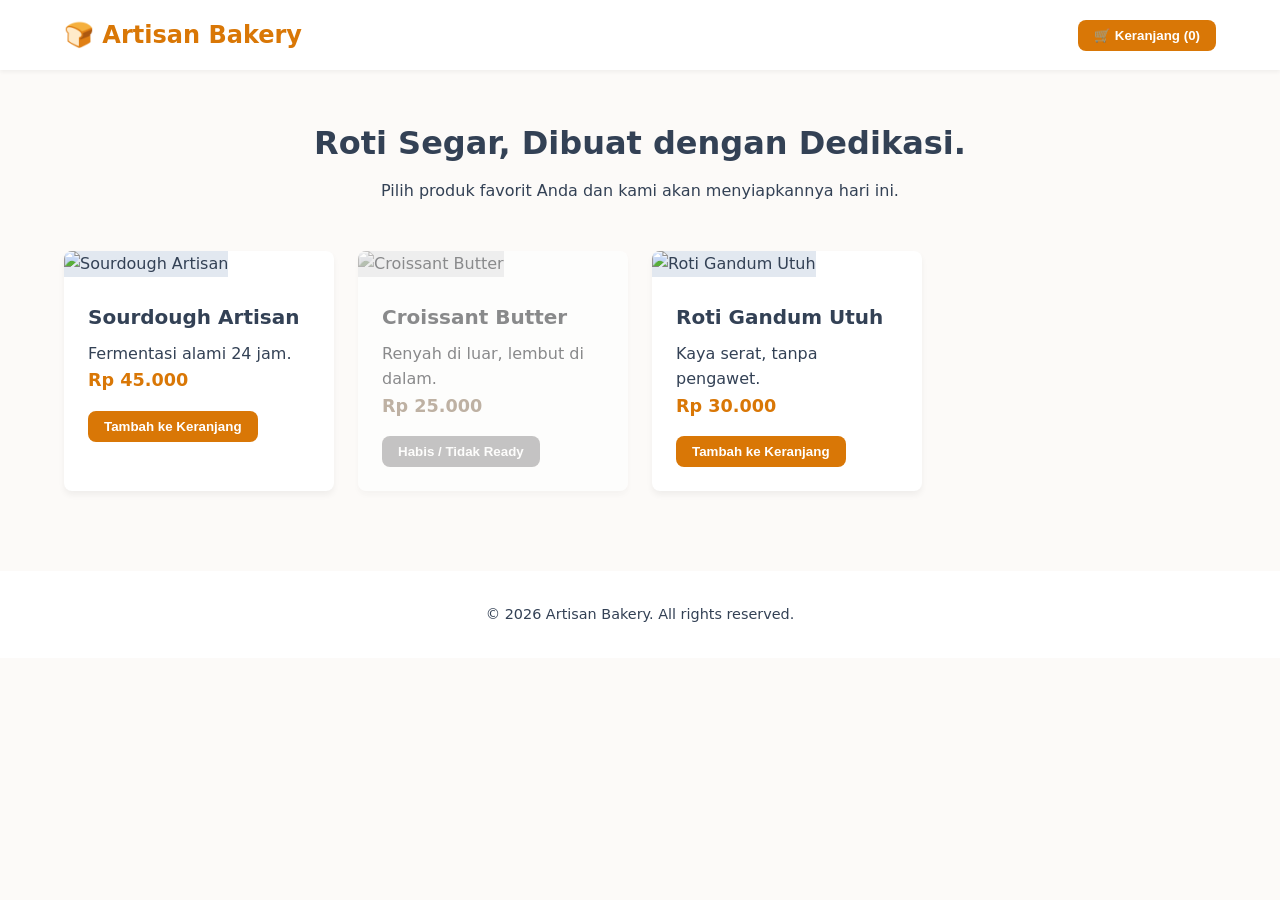
==== index.html @ 13c43ebc "feat(catalog): add daily availability status and disabled UI states" ====
<!DOCTYPE html>
<html lang="id">
<head>
    <meta charset="UTF-8">
    <meta name="viewport" content="width=device-width, initial-scale=1.0">
    <meta name="description" content="Katalog Artisan Bakery - Roti Segar Setiap Hari">
    <!-- Ganti URL CSP dengan Endpoint R2 Anda untuk keamanan -->
    <meta http-equiv="Content-Security-Policy" content="default-src 'self'; img-src 'self' https://pub-xxxxxxxx.r2.dev https://cdn.namatoko.pages.dev; script-src 'self'; style-src 'self';">
    <title>Artisan Bakery | Katalog Roti</title>
    <link rel="stylesheet" href="style.css">
</head>
<body>
    <header class="navbar">
        <div class="container navbar-content">
            <h1 class="logo">🍞 Artisan Bakery</h1>
            <nav>
                <button id="cart-btn" class="btn-primary">🛒 Keranjang (<span id="cart-count">0</span>)</button>
            </nav>
        </div>
    </header>

    <main class="container">
        <section class="hero">
            <h2>Roti Segar, Dibuat dengan Dedikasi.</h2>
            <p>Pilih produk favorit Anda dan kami akan menyiapkannya hari ini.</p>
        </section>

        <!-- Container DOM untuk Injeksi JavaScript -->
        <section id="product-grid" class="grid"></section>
    </main>

    <footer>
        <div class="container">
            <p>&copy; 2026 Artisan Bakery. All rights reserved.</p>
        </div>
    </footer>

    <script src="app.js"></script>
</body>
</html>
---- style.css ----
:root {
    --primary-color: #d97706;
    --bg-color: #fcfaf8;
    --card-bg: #ffffff;
    --text-main: #334155;
    --border-radius: 8px;
}

* { box-sizing: border-box; margin: 0; padding: 0; }

body {
    font-family: system-ui, -apple-system, sans-serif;
    background-color: var(--bg-color);
    color: var(--text-main);
    line-height: 1.6;
}

.container { width: 90%; max-width: 1200px; margin: auto; }

/* Navbar */
.navbar {
    background-color: var(--card-bg);
    box-shadow: 0 2px 4px rgba(0,0,0,0.05);
    padding: 1rem 0;
    position: sticky;
    top: 0;
    z-index: 100;
}
.navbar-content { display: flex; justify-content: space-between; align-items: center; }
.logo { font-size: 1.5rem; color: var(--primary-color); }

/* Buttons */
.btn-primary {
    background-color: var(--primary-color);
    color: white;
    border: none;
    padding: 0.5rem 1rem;
    border-radius: var(--border-radius);
    cursor: pointer;
    font-weight: bold;
    transition: opacity 0.2s;
}
.btn-primary:hover { opacity: 0.9; }

/* Hero Section */
.hero { text-align: center; padding: 3rem 0; }
.hero h2 { font-size: 2rem; margin-bottom: 0.5rem; }

/* Grid Produk */
.grid {
    display: grid;
    grid-template-columns: repeat(auto-fill, minmax(250px, 1fr));
    gap: 1.5rem;
    padding-bottom: 3rem;
}

/* Product Card */
.card {
    background: var(--card-bg);
    border-radius: var(--border-radius);
    overflow: hidden;
    box-shadow: 0 4px 6px rgba(0,0,0,0.05);
    transition: transform 0.2s;
}
.card:hover { transform: translateY(-5px); }
.card img {
    width: 100%;
    height: 200px;
    object-fit: cover;
    background-color: #e2e8f0; /* Fallback skeleton color */
}
.card-content { padding: 1.5rem; }
.card-content h3 { font-size: 1.25rem; margin-bottom: 0.5rem; }
.price { color: var(--primary-color); font-weight: bold; font-size: 1.1rem; margin-bottom: 1rem; display: block;}

footer {
    text-align: center;
    padding: 2rem 0;
    background-color: var(--card-bg);
    margin-top: 2rem;
    font-size: 0.9rem;
}

/* Menambahkan efek buram dan mematikan interaksi pada card */
.card.unavailable {
    opacity: 0.6; /* Membuat elemen lebih transparan */
    filter: grayscale(80%); /* Memberikan efek abu-abu agar terlihat tidak aktif */
}

/* Memastikan gambar di dalam card yang tidak aktif juga terpengaruh */
.card.unavailable img {
    pointer-events: none; 
}

/* Modifikasi tampilan tombol saat berstatus disabled */
.card.unavailable button:disabled {
    background-color: #a0a0a0;
    color: #ffffff;
    cursor: not-allowed;
    border: none;
    pointer-events: auto; /* Memastikan kursor 'not-allowed' tetap terdeteksi oleh browser */
}
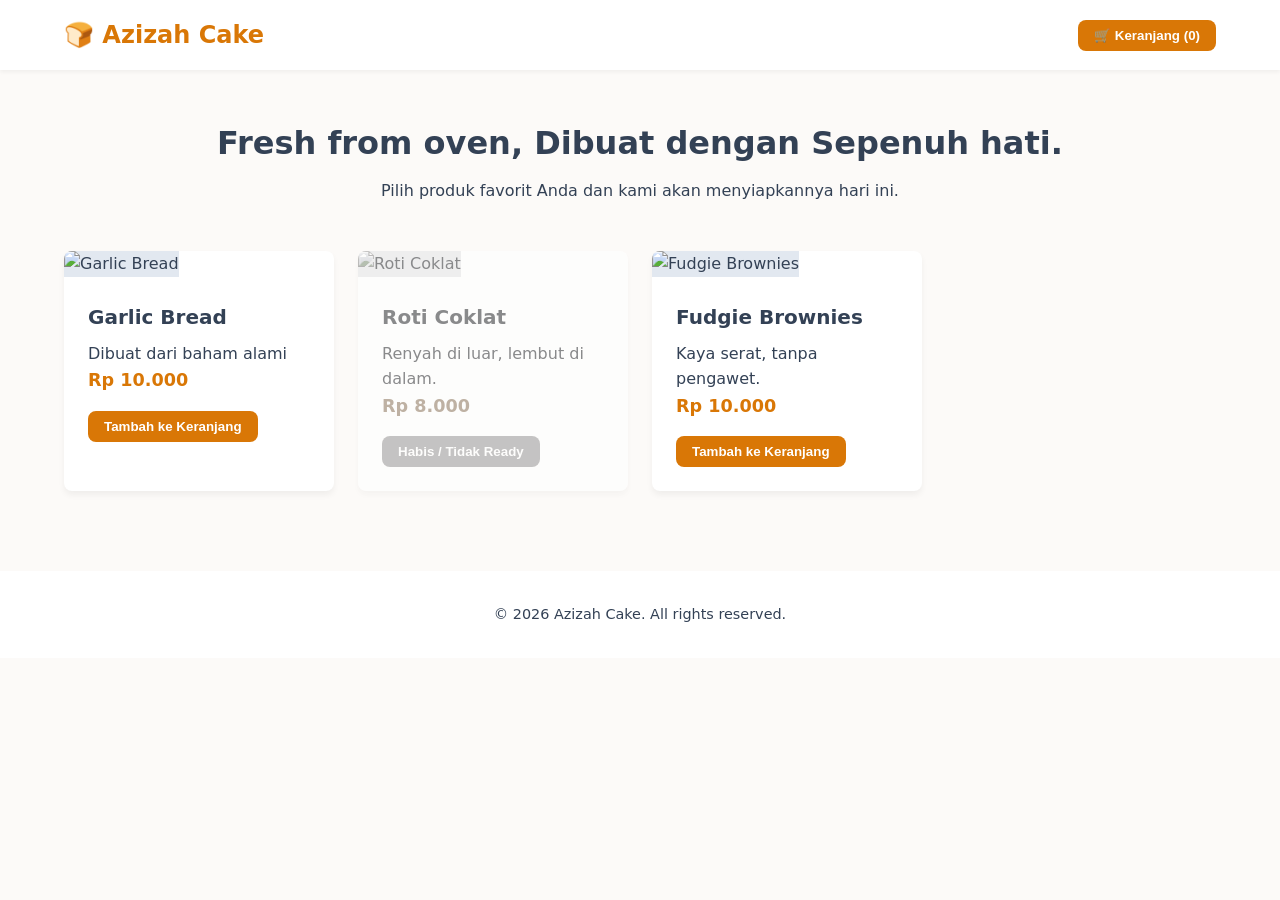
==== commit d086f0a4: "fix update struktur index.html dan app.js" ====
--- a/index.html
+++ b/index.html
@@ -6,13 +6,13 @@
     <meta name="description" content="Katalog Artisan Bakery - Roti Segar Setiap Hari">
     <!-- Ganti URL CSP dengan Endpoint R2 Anda untuk keamanan -->
     <meta http-equiv="Content-Security-Policy" content="default-src 'self'; img-src 'self' https://pub-xxxxxxxx.r2.dev https://cdn.namatoko.pages.dev; script-src 'self'; style-src 'self';">
-    <title>Artisan Bakery | Katalog Roti</title>
+    <title>Azizah Cake | Katalog Roti</title>
     <link rel="stylesheet" href="style.css">
 </head>
 <body>
     <header class="navbar">
         <div class="container navbar-content">
-            <h1 class="logo">🍞 Artisan Bakery</h1>
+            <h1 class="logo">🍞 Azizah Cake</h1>
             <nav>
                 <button id="cart-btn" class="btn-primary">🛒 Keranjang (<span id="cart-count">0</span>)</button>
             </nav>
@@ -21,7 +21,7 @@
 
     <main class="container">
         <section class="hero">
-            <h2>Roti Segar, Dibuat dengan Dedikasi.</h2>
+            <h2>Fresh from oven, Dibuat dengan Sepenuh hati.</h2>
             <p>Pilih produk favorit Anda dan kami akan menyiapkannya hari ini.</p>
         </section>
 
@@ -31,7 +31,7 @@
 
     <footer>
         <div class="container">
-            <p>&copy; 2026 Artisan Bakery. All rights reserved.</p>
+            <p>&copy; 2026 Azizah Cake. All rights reserved.</p>
         </div>
     </footer>
 
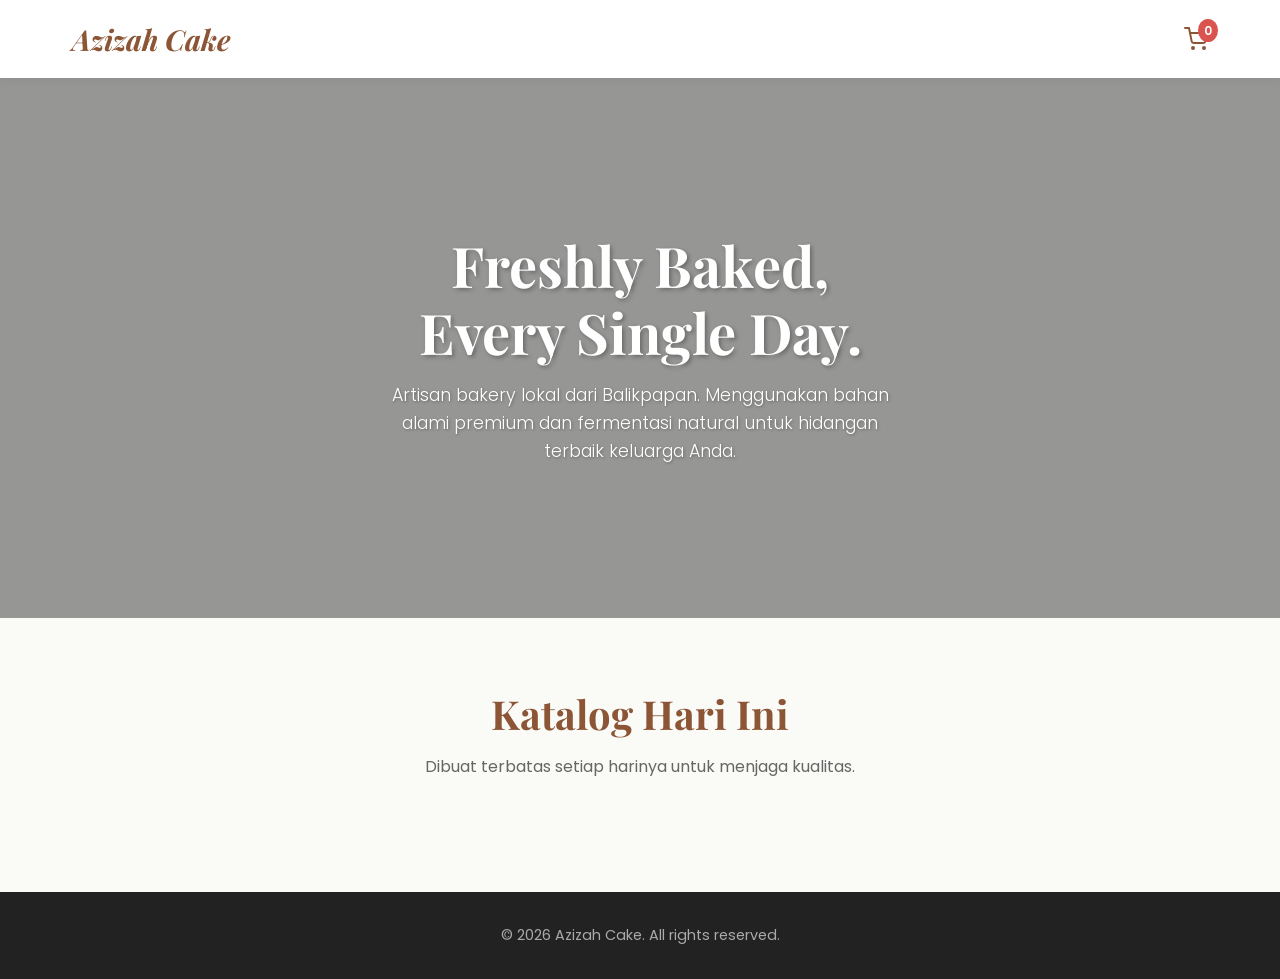
==== commit 10704e05: "style: rombak total UI/UX ke tema artisan bakery profesional" ====
--- a/index.html
+++ b/index.html
@@ -3,36 +3,49 @@
 <head>
     <meta charset="UTF-8">
     <meta name="viewport" content="width=device-width, initial-scale=1.0">
-    <meta name="description" content="Katalog Artisan Bakery - Roti Segar Setiap Hari">
-    <!-- Ganti URL CSP dengan Endpoint R2 Anda untuk keamanan -->
-    <meta http-equiv="Content-Security-Policy" content="default-src 'self'; img-src 'self' https://pub-xxxxxxxx.r2.dev https://cdn.namatoko.pages.dev; script-src 'self'; style-src 'self';">
-    <title>Azizah Cake | Katalog Roti</title>
+    <title>Azizah Cake & Bakery</title>
+    <!-- Import Google Fonts untuk tipografi berkelas -->
+    <link rel="preconnect" href="https://fonts.googleapis.com">
+    <link rel="preconnect" href="https://fonts.gstatic.com" crossorigin>
+    <link href="https://fonts.googleapis.com/css2?family=Playfair+Display:ital,wght@0,600;1,600&family=Poppins:wght@300;400;500;600&display=swap" rel="stylesheet">
     <link rel="stylesheet" href="style.css">
 </head>
 <body>
-    <header class="navbar">
-        <div class="container navbar-content">
-            <h1 class="logo">🍞 Azizah Cake</h1>
-            <nav>
-                <button id="cart-btn" class="btn-primary">🛒 Keranjang (<span id="cart-count">0</span>)</button>
-            </nav>
+
+    <!-- Navigasi Atas -->
+    <nav class="navbar">
+        <div class="nav-container">
+            <h1 class="brand-logo">Azizah Cake</h1>
+            <div class="cart-wrapper">
+                <svg xmlns="http://www.w3.org/2000/svg" width="24" height="24" viewBox="0 0 24 24" fill="none" stroke="currentColor" stroke-width="2" stroke-linecap="round" stroke-linejoin="round"><circle cx="9" cy="21" r="1"></circle><circle cx="20" cy="21" r="1"></circle><path d="M1 1h4l2.68 13.39a2 2 0 0 0 2 1.61h9.72a2 2 0 0 0 2-1.61L23 6H6"></path></svg>
+                <span id="cart-count" class="badge">0</span>
+            </div>
+        </div>
+    </nav>
+
+    <!-- Hero Section (Gambar Utama) -->
+    <header class="hero">
+        <div class="hero-overlay"></div>
+        <div class="hero-content">
+            <h2>Freshly Baked,<br>Every Single Day.</h2>
+            <p>Artisan bakery lokal dari Balikpapan. Menggunakan bahan alami premium dan fermentasi natural untuk hidangan terbaik keluarga Anda.</p>
         </div>
     </header>
 
+    <!-- Katalog Produk -->
     <main class="container">
-        <section class="hero">
-            <h2>Fresh from oven, Dibuat dengan Sepenuh hati.</h2>
-            <p>Pilih produk favorit Anda dan kami akan menyiapkannya hari ini.</p>
-        </section>
-
-        <!-- Container DOM untuk Injeksi JavaScript -->
-        <section id="product-grid" class="grid"></section>
+        <div class="section-header">
+            <h2 class="section-title">Katalog Hari Ini</h2>
+            <p class="section-subtitle">Dibuat terbatas setiap harinya untuk menjaga kualitas.</p>
+        </div>
+        
+        <!-- Grid produk akan di-inject oleh JavaScript di sini -->
+        <div id="product-grid" class="product-grid"></div>
     </main>
 
+    <!-- Footer -->
     <footer>
-        <div class="container">
-            <p>&copy; 2026 Azizah Cake. All rights reserved.</p>
-        </div>
+        <p>&copy; 2026 Azizah Cake. All rights reserved.</p>
     </footer>
 
     <script src="app.js"></script>
--- a/style.css
+++ b/style.css
@@ -1,102 +1,253 @@
+/* --- CSS VARIABLES (Palet Warna & Tipografi) --- */
 :root {
-    --primary-color: #d97706;
-    --bg-color: #fcfaf8;
-    --card-bg: #ffffff;
-    --text-main: #334155;
-    --border-radius: 8px;
-}
-
-* { box-sizing: border-box; margin: 0; padding: 0; }
+    --primary-color: #8C5535; /* Cokelat Roti */
+    --primary-hover: #6D4128;
+    --accent-color: #E8D8C8; /* Krem Gandum */
+    --bg-color: #FAFAF7; /* Putih Tulang / Warm White */
+    --text-main: #333333;
+    --text-muted: #666666;
+    
+    --font-heading: 'Playfair Display', serif;
+    --font-body: 'Poppins', sans-serif;
+}
+
+/* --- RESET & DASAR --- */
+* {
+    margin: 0;
+    padding: 0;
+    box-sizing: border-box;
+}
 
 body {
-    font-family: system-ui, -apple-system, sans-serif;
+    font-family: var(--font-body);
     background-color: var(--bg-color);
     color: var(--text-main);
     line-height: 1.6;
 }
 
-.container { width: 90%; max-width: 1200px; margin: auto; }
-
-/* Navbar */
+/* --- NAVIGASI --- */
 .navbar {
-    background-color: var(--card-bg);
-    box-shadow: 0 2px 4px rgba(0,0,0,0.05);
-    padding: 1rem 0;
+    background-color: #ffffff;
+    box-shadow: 0 2px 10px rgba(0,0,0,0.05);
     position: sticky;
     top: 0;
     z-index: 100;
 }
-.navbar-content { display: flex; justify-content: space-between; align-items: center; }
-.logo { font-size: 1.5rem; color: var(--primary-color); }
-
-/* Buttons */
+
+.nav-container {
+    max-width: 1200px;
+    margin: 0 auto;
+    padding: 1rem 2rem;
+    display: flex;
+    justify-content: space-between;
+    align-items: center;
+}
+
+.brand-logo {
+    font-family: var(--font-heading);
+    font-size: 1.8rem;
+    color: var(--primary-color);
+    font-style: italic;
+}
+
+.cart-wrapper {
+    position: relative;
+    display: flex;
+    align-items: center;
+    cursor: pointer;
+    color: var(--primary-color);
+}
+
+.badge {
+    background-color: #D9534F;
+    color: white;
+    font-size: 0.75rem;
+    font-weight: 600;
+    padding: 2px 6px;
+    border-radius: 50%;
+    position: absolute;
+    top: -8px;
+    right: -10px;
+}
+
+/* --- HERO SECTION --- */
+.hero {
+    position: relative;
+    height: 60vh;
+    min-height: 400px;
+    /* Mengambil gambar bakery gratis berkualitas tinggi dari Unsplash */
+    background: url('https://images.unsplash.com/photo-1509440159596-0249088772ff?q=80&w=2072&auto=format&fit=crop') center/cover no-repeat;
+    display: flex;
+    align-items: center;
+    justify-content: center;
+    text-align: center;
+}
+
+.hero-overlay {
+    position: absolute;
+    top: 0; left: 0; right: 0; bottom: 0;
+    background: rgba(0, 0, 0, 0.4); /* Efek gelap agar teks terbaca */
+}
+
+.hero-content {
+    position: relative;
+    z-index: 1;
+    color: #ffffff;
+    max-width: 600px;
+    padding: 0 2rem;
+}
+
+.hero-content h2 {
+    font-family: var(--font-heading);
+    font-size: 3.5rem;
+    line-height: 1.2;
+    margin-bottom: 1rem;
+    text-shadow: 2px 2px 4px rgba(0,0,0,0.3);
+}
+
+.hero-content p {
+    font-size: 1.1rem;
+    font-weight: 300;
+    text-shadow: 1px 1px 3px rgba(0,0,0,0.3);
+}
+
+/* --- KONTEN UTAMA & GRID --- */
+.container {
+    max-width: 1200px;
+    margin: 4rem auto;
+    padding: 0 2rem;
+}
+
+.section-header {
+    text-align: center;
+    margin-bottom: 3rem;
+}
+
+.section-title {
+    font-family: var(--font-heading);
+    font-size: 2.5rem;
+    color: var(--primary-color);
+    margin-bottom: 0.5rem;
+}
+
+.section-subtitle {
+    color: var(--text-muted);
+    font-size: 1rem;
+}
+
+.product-grid {
+    display: grid;
+    grid-template-columns: repeat(auto-fill, minmax(280px, 1fr));
+    gap: 2rem;
+}
+
+/* --- PRODUCT CARD STYLING --- */
+.card {
+    background: #ffffff;
+    border-radius: 12px;
+    overflow: hidden;
+    box-shadow: 0 4px 15px rgba(0,0,0,0.04);
+    transition: transform 0.3s ease, box-shadow 0.3s ease;
+    display: flex;
+    flex-direction: column;
+}
+
+.card:hover {
+    transform: translateY(-5px);
+    box-shadow: 0 8px 25px rgba(0,0,0,0.1);
+}
+
+.card img {
+    width: 100%;
+    height: 220px;
+    object-fit: cover;
+    border-bottom: 3px solid var(--accent-color);
+}
+
+.card-content {
+    padding: 1.5rem;
+    display: flex;
+    flex-direction: column;
+    flex-grow: 1;
+}
+
+.card-content h3 {
+    font-family: var(--font-heading);
+    font-size: 1.3rem;
+    color: var(--text-main);
+    margin-bottom: 0.5rem;
+}
+
+.card-content p {
+    color: var(--text-muted);
+    font-size: 0.9rem;
+    margin-bottom: 1rem;
+    flex-grow: 1;
+}
+
+.price {
+    font-size: 1.2rem;
+    font-weight: 600;
+    color: var(--primary-color);
+    margin-bottom: 1.2rem;
+    display: block;
+}
+
+/* --- TOMBOL --- */
 .btn-primary {
     background-color: var(--primary-color);
     color: white;
     border: none;
-    padding: 0.5rem 1rem;
-    border-radius: var(--border-radius);
+    padding: 0.8rem;
+    border-radius: 6px;
+    font-size: 1rem;
+    font-weight: 500;
+    font-family: var(--font-body);
     cursor: pointer;
-    font-weight: bold;
-    transition: opacity 0.2s;
-}
-.btn-primary:hover { opacity: 0.9; }
-
-/* Hero Section */
-.hero { text-align: center; padding: 3rem 0; }
-.hero h2 { font-size: 2rem; margin-bottom: 0.5rem; }
-
-/* Grid Produk */
-.grid {
-    display: grid;
-    grid-template-columns: repeat(auto-fill, minmax(250px, 1fr));
-    gap: 1.5rem;
-    padding-bottom: 3rem;
-}
-
-/* Product Card */
-.card {
-    background: var(--card-bg);
-    border-radius: var(--border-radius);
-    overflow: hidden;
-    box-shadow: 0 4px 6px rgba(0,0,0,0.05);
-    transition: transform 0.2s;
-}
-.card:hover { transform: translateY(-5px); }
-.card img {
-    width: 100%;
-    height: 200px;
-    object-fit: cover;
-    background-color: #e2e8f0; /* Fallback skeleton color */
-}
-.card-content { padding: 1.5rem; }
-.card-content h3 { font-size: 1.25rem; margin-bottom: 0.5rem; }
-.price { color: var(--primary-color); font-weight: bold; font-size: 1.1rem; margin-bottom: 1rem; display: block;}
-
+    transition: background-color 0.2s ease;
+}
+
+.btn-primary:hover:not(:disabled) {
+    background-color: var(--primary-hover);
+}
+
+/* --- EFEK ROTI TIDAK READY (DISABLED STATE) --- */
+.card.unavailable {
+    opacity: 0.6;
+    filter: grayscale(60%);
+}
+
+.card.unavailable:hover {
+    transform: none; /* Nonaktifkan efek naik saat di-hover */
+    box-shadow: 0 4px 15px rgba(0,0,0,0.04);
+}
+
+.card.unavailable img {
+    pointer-events: none;
+}
+
+.card.unavailable button:disabled {
+    background-color: #cccccc;
+    color: #888888;
+    cursor: not-allowed;
+}
+
+/* --- FOOTER --- */
 footer {
+    background-color: #222;
+    color: #aaa;
     text-align: center;
-    padding: 2rem 0;
-    background-color: var(--card-bg);
-    margin-top: 2rem;
+    padding: 2rem;
+    margin-top: 4rem;
     font-size: 0.9rem;
 }
 
-/* Menambahkan efek buram dan mematikan interaksi pada card */
-.card.unavailable {
-    opacity: 0.6; /* Membuat elemen lebih transparan */
-    filter: grayscale(80%); /* Memberikan efek abu-abu agar terlihat tidak aktif */
-}
-
-/* Memastikan gambar di dalam card yang tidak aktif juga terpengaruh */
-.card.unavailable img {
-    pointer-events: none; 
-}
-
-/* Modifikasi tampilan tombol saat berstatus disabled */
-.card.unavailable button:disabled {
-    background-color: #a0a0a0;
-    color: #ffffff;
-    cursor: not-allowed;
-    border: none;
-    pointer-events: auto; /* Memastikan kursor 'not-allowed' tetap terdeteksi oleh browser */
+/* --- RESPONSIVE MEDIA QUERIES --- */
+@media (max-width: 768px) {
+    .hero-content h2 {
+        font-size: 2.5rem;
+    }
+    .product-grid {
+        grid-template-columns: repeat(auto-fill, minmax(240px, 1fr));
+    }
 }
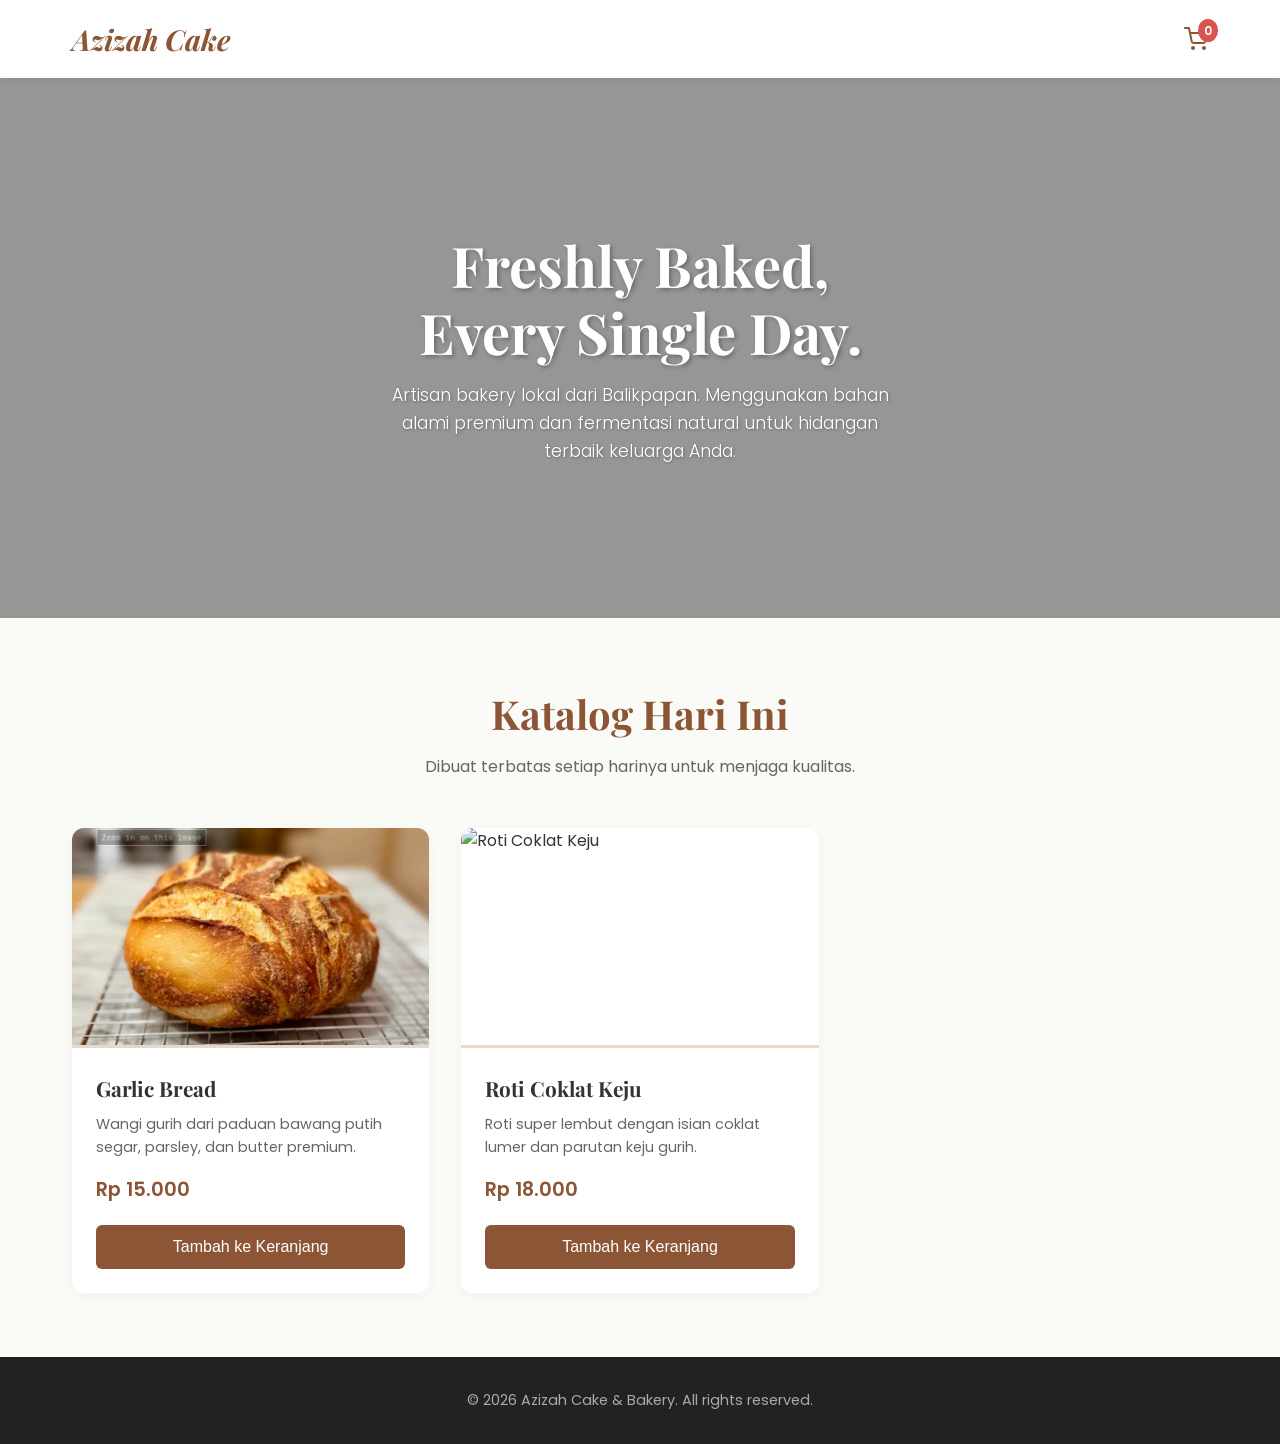
==== commit 0ee8f955: "fix: update kode untuk keranjang utuh" ====
--- a/index.html
+++ b/index.html
@@ -4,7 +4,6 @@
     <meta charset="UTF-8">
     <meta name="viewport" content="width=device-width, initial-scale=1.0">
     <title>Azizah Cake & Bakery</title>
-    <!-- Import Google Fonts untuk tipografi berkelas -->
     <link rel="preconnect" href="https://fonts.googleapis.com">
     <link rel="preconnect" href="https://fonts.gstatic.com" crossorigin>
     <link href="https://fonts.googleapis.com/css2?family=Playfair+Display:ital,wght@0,600;1,600&family=Poppins:wght@300;400;500;600&display=swap" rel="stylesheet">
@@ -12,18 +11,19 @@
 </head>
 <body>
 
-    <!-- Navigasi Atas -->
+    <!-- Navigasi -->
     <nav class="navbar">
         <div class="nav-container">
             <h1 class="brand-logo">Azizah Cake</h1>
-            <div class="cart-wrapper">
+            <!-- Keranjang ditambahkan event onclick -->
+            <div class="cart-wrapper" onclick="toggleCartModal()">
                 <svg xmlns="http://www.w3.org/2000/svg" width="24" height="24" viewBox="0 0 24 24" fill="none" stroke="currentColor" stroke-width="2" stroke-linecap="round" stroke-linejoin="round"><circle cx="9" cy="21" r="1"></circle><circle cx="20" cy="21" r="1"></circle><path d="M1 1h4l2.68 13.39a2 2 0 0 0 2 1.61h9.72a2 2 0 0 0 2-1.61L23 6H6"></path></svg>
                 <span id="cart-count" class="badge">0</span>
             </div>
         </div>
     </nav>
 
-    <!-- Hero Section (Gambar Utama) -->
+    <!-- Hero Section -->
     <header class="hero">
         <div class="hero-overlay"></div>
         <div class="hero-content">
@@ -32,20 +32,37 @@
         </div>
     </header>
 
-    <!-- Katalog Produk -->
+    <!-- Katalog -->
     <main class="container">
         <div class="section-header">
             <h2 class="section-title">Katalog Hari Ini</h2>
             <p class="section-subtitle">Dibuat terbatas setiap harinya untuk menjaga kualitas.</p>
         </div>
         
-        <!-- Grid produk akan di-inject oleh JavaScript di sini -->
         <div id="product-grid" class="product-grid"></div>
     </main>
 
+    <!-- Modal Keranjang / Checkout -->
+    <div id="cart-modal" class="modal">
+        <div class="modal-content">
+            <span class="close-btn" onclick="toggleCartModal()">&times;</span>
+            <h2 style="margin-bottom: 1rem; font-family: var(--font-heading);">Keranjang Pesanan</h2>
+            
+            <div id="cart-items-container">
+                <!-- Daftar roti yang dipilih akan masuk sini via JS -->
+            </div>
+
+            <form id="checkout-form" onsubmit="processCheckout(event)" style="margin-top: 1.5rem;">
+                <input type="text" id="cust-name" placeholder="Nama Lengkap" required class="input-field">
+                <input type="tel" id="cust-phone" placeholder="Nomor Telepon / WhatsApp" required class="input-field">
+                <button type="submit" class="btn-primary w-100" style="margin-top: 1rem;">Simulasi Kirim Pesanan</button>
+            </form>
+        </div>
+    </div>
+
     <!-- Footer -->
     <footer>
-        <p>&copy; 2026 Azizah Cake. All rights reserved.</p>
+        <p>&copy; 2026 Azizah Cake & Bakery. All rights reserved.</p>
     </footer>
 
     <script src="app.js"></script>
--- a/style.css
+++ b/style.css
@@ -1,9 +1,9 @@
-/* --- CSS VARIABLES (Palet Warna & Tipografi) --- */
+/* --- CSS VARIABLES --- */
 :root {
-    --primary-color: #8C5535; /* Cokelat Roti */
+    --primary-color: #8C5535;
     --primary-hover: #6D4128;
-    --accent-color: #E8D8C8; /* Krem Gandum */
-    --bg-color: #FAFAF7; /* Putih Tulang / Warm White */
+    --accent-color: #E8D8C8;
+    --bg-color: #FAFAF7;
     --text-main: #333333;
     --text-muted: #666666;
     
@@ -75,7 +75,6 @@
     position: relative;
     height: 60vh;
     min-height: 400px;
-    /* Mengambil gambar bakery gratis berkualitas tinggi dari Unsplash */
     background: url('https://images.unsplash.com/photo-1509440159596-0249088772ff?q=80&w=2072&auto=format&fit=crop') center/cover no-repeat;
     display: flex;
     align-items: center;
@@ -86,7 +85,7 @@
 .hero-overlay {
     position: absolute;
     top: 0; left: 0; right: 0; bottom: 0;
-    background: rgba(0, 0, 0, 0.4); /* Efek gelap agar teks terbaca */
+    background: rgba(0, 0, 0, 0.4);
 }
 
 .hero-content {
@@ -141,7 +140,6 @@
     gap: 2rem;
 }
 
-/* --- PRODUCT CARD STYLING --- */
 .card {
     background: #ffffff;
     border-radius: 12px;
@@ -193,7 +191,6 @@
     display: block;
 }
 
-/* --- TOMBOL --- */
 .btn-primary {
     background-color: var(--primary-color);
     color: white;
@@ -211,28 +208,6 @@
     background-color: var(--primary-hover);
 }
 
-/* --- EFEK ROTI TIDAK READY (DISABLED STATE) --- */
-.card.unavailable {
-    opacity: 0.6;
-    filter: grayscale(60%);
-}
-
-.card.unavailable:hover {
-    transform: none; /* Nonaktifkan efek naik saat di-hover */
-    box-shadow: 0 4px 15px rgba(0,0,0,0.04);
-}
-
-.card.unavailable img {
-    pointer-events: none;
-}
-
-.card.unavailable button:disabled {
-    background-color: #cccccc;
-    color: #888888;
-    cursor: not-allowed;
-}
-
-/* --- FOOTER --- */
 footer {
     background-color: #222;
     color: #aaa;
@@ -242,12 +217,58 @@
     font-size: 0.9rem;
 }
 
-/* --- RESPONSIVE MEDIA QUERIES --- */
+/* --- MODAL CHECKOUT --- */
+.modal {
+    display: none; 
+    position: fixed;
+    z-index: 999;
+    left: 0; top: 0;
+    width: 100%; height: 100%;
+    background-color: rgba(0,0,0,0.6);
+    align-items: center;
+    justify-content: center;
+}
+
+.modal.active {
+    display: flex;
+}
+
+.modal-content {
+    background-color: var(--bg-color);
+    padding: 2rem;
+    border-radius: 12px;
+    width: 90%;
+    max-width: 450px;
+    position: relative;
+    box-shadow: 0 10px 30px rgba(0,0,0,0.2);
+}
+
+.close-btn {
+    position: absolute;
+    top: 15px; right: 20px;
+    font-size: 1.5rem;
+    cursor: pointer;
+    color: var(--text-muted);
+}
+
+.input-field {
+    width: 100%;
+    padding: 0.8rem;
+    margin-bottom: 0.8rem;
+    border: 1px solid #ddd;
+    border-radius: 6px;
+    font-family: var(--font-body);
+}
+
+.cart-item-row {
+    display: flex;
+    justify-content: space-between;
+    border-bottom: 1px dashed #ccc;
+    padding: 0.5rem 0;
+    font-size: 0.95rem;
+}
+
 @media (max-width: 768px) {
-    .hero-content h2 {
-        font-size: 2.5rem;
-    }
-    .product-grid {
-        grid-template-columns: repeat(auto-fill, minmax(240px, 1fr));
-    }
+    .hero-content h2 { font-size: 2.5rem; }
+    .product-grid { grid-template-columns: repeat(auto-fill, minmax(240px, 1fr)); }
 }
